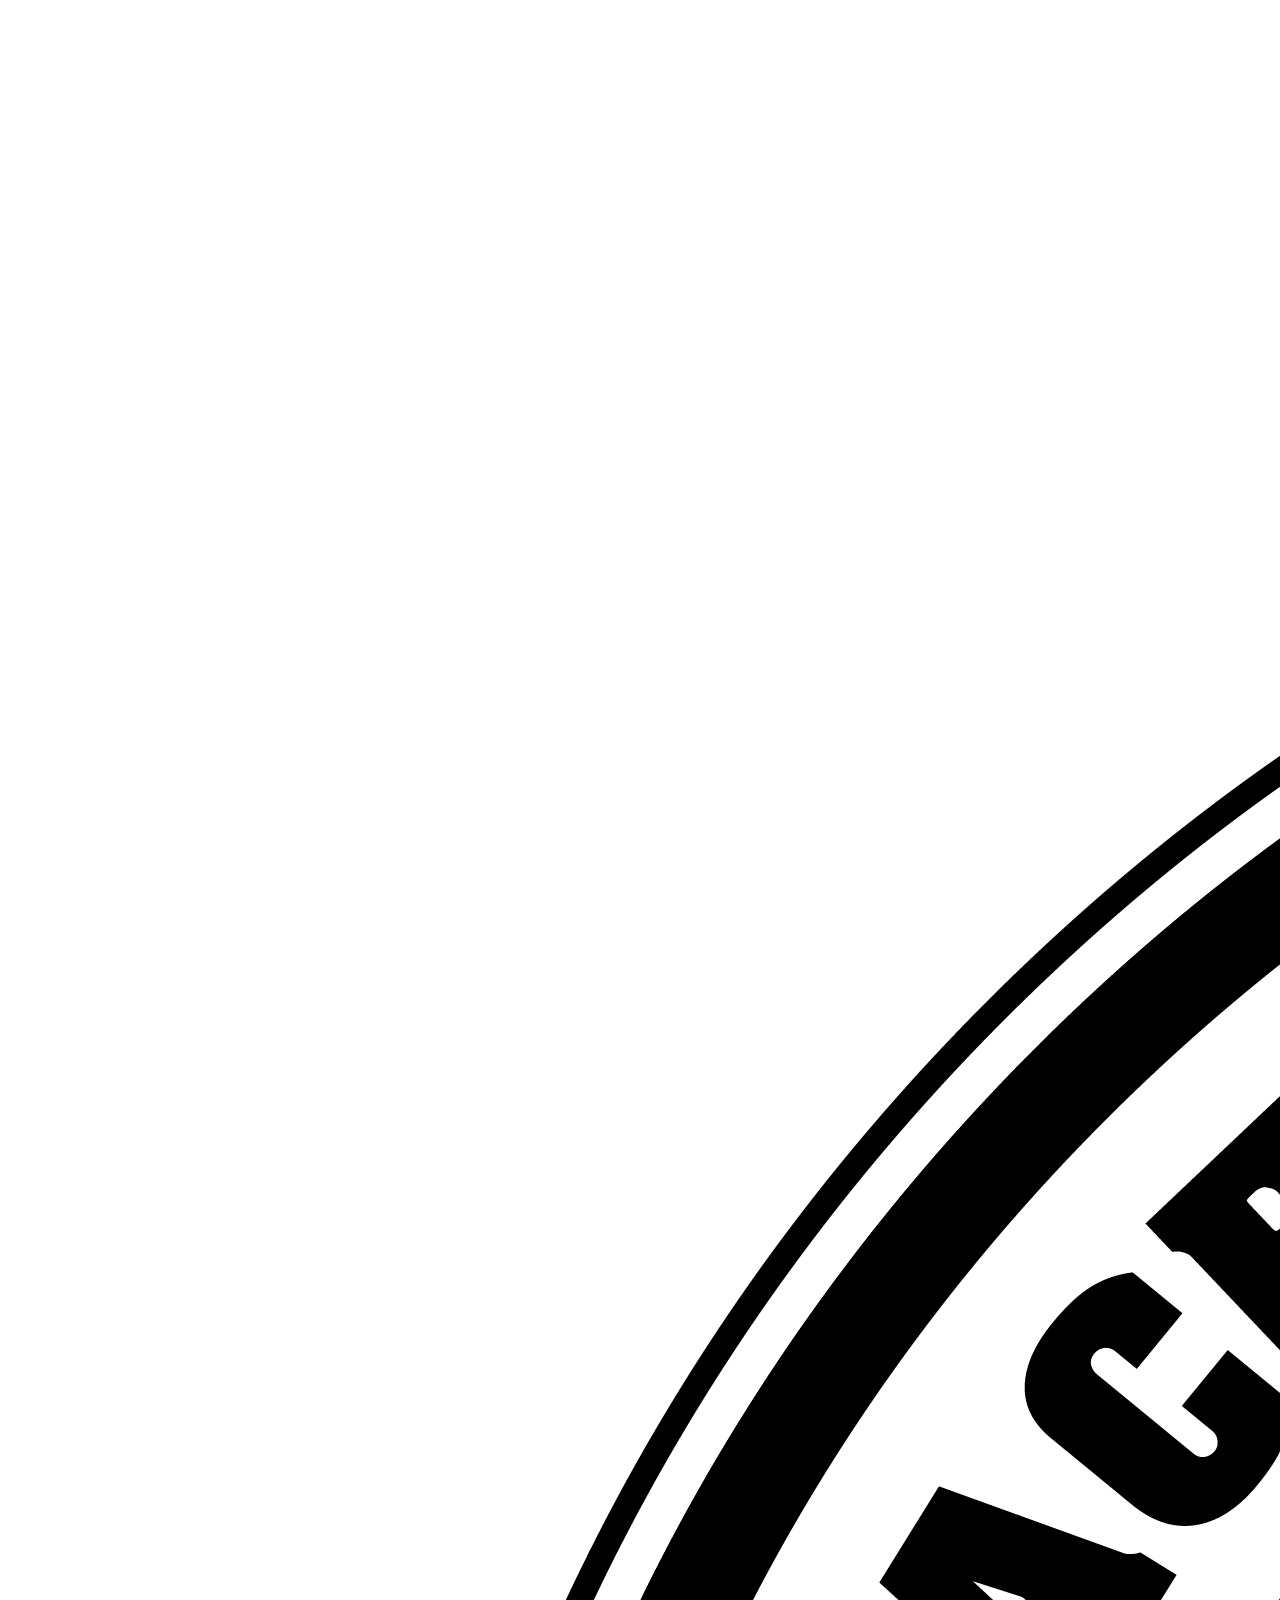
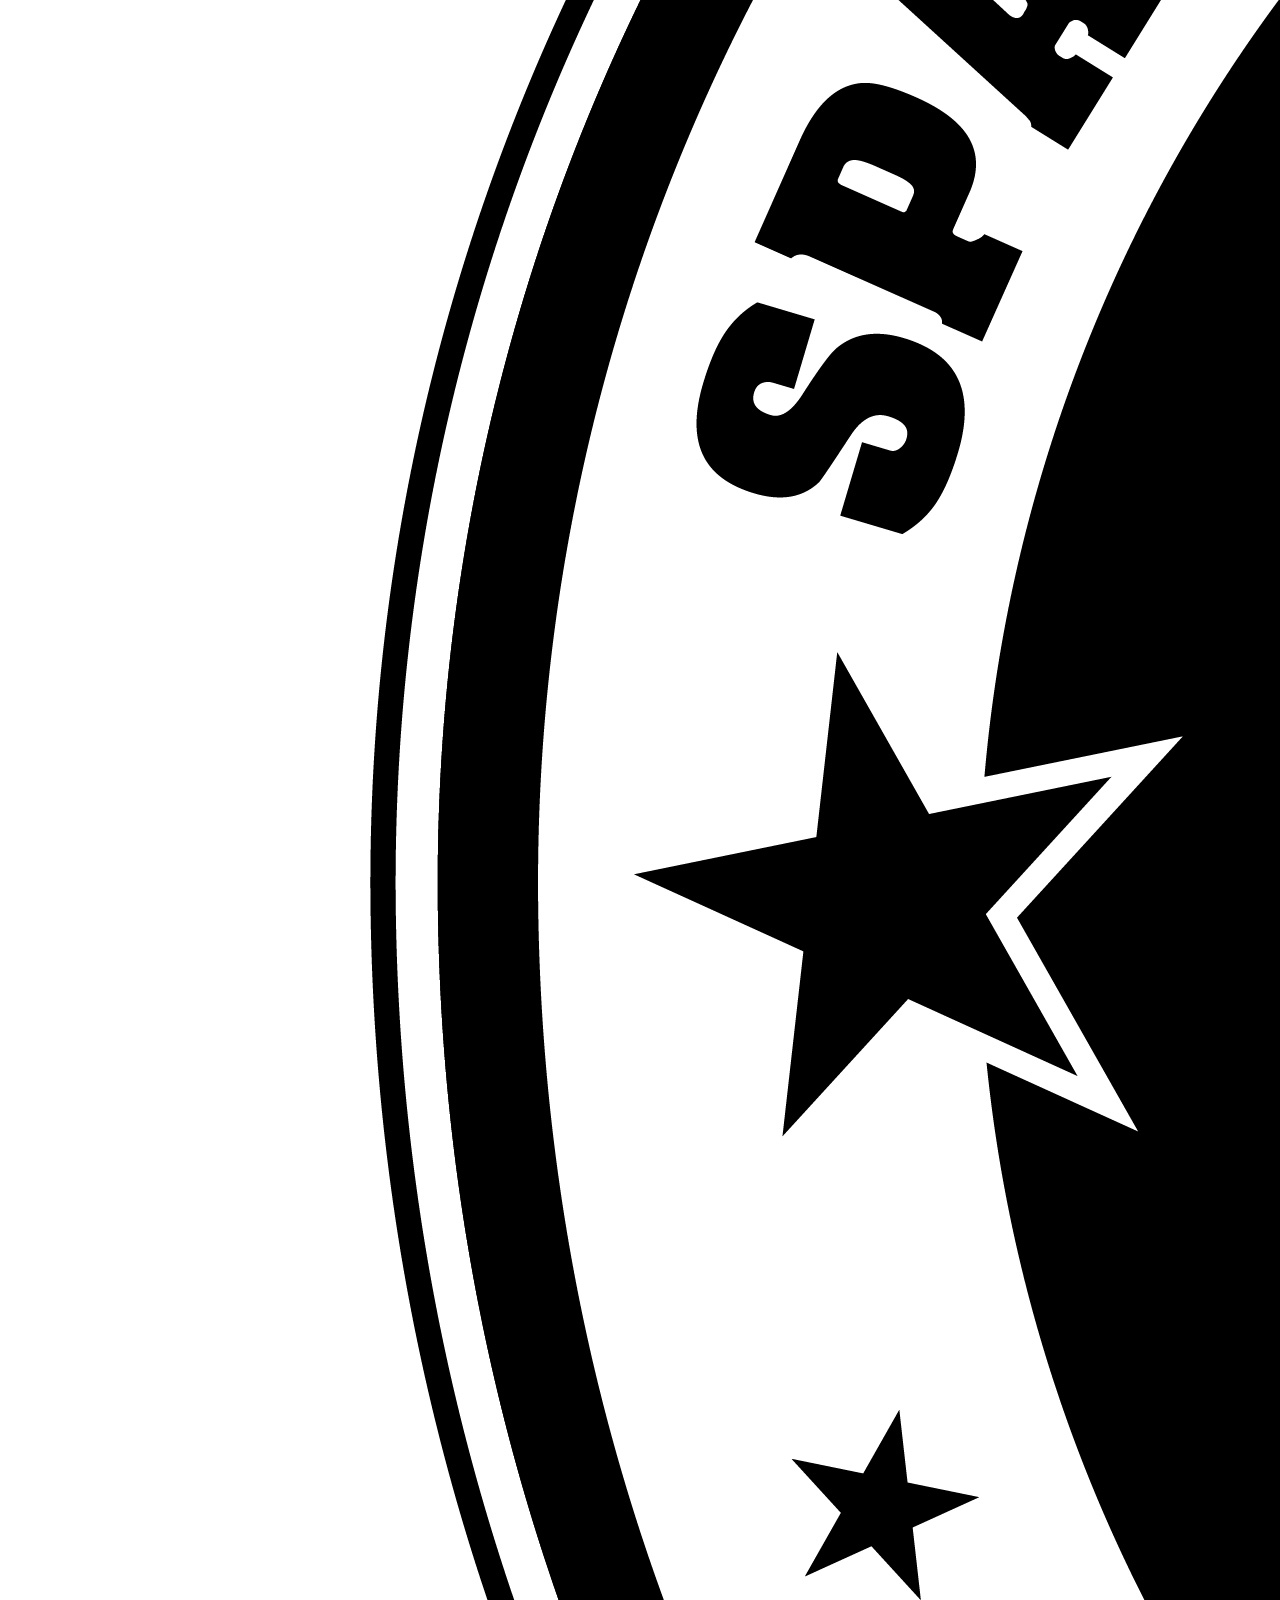
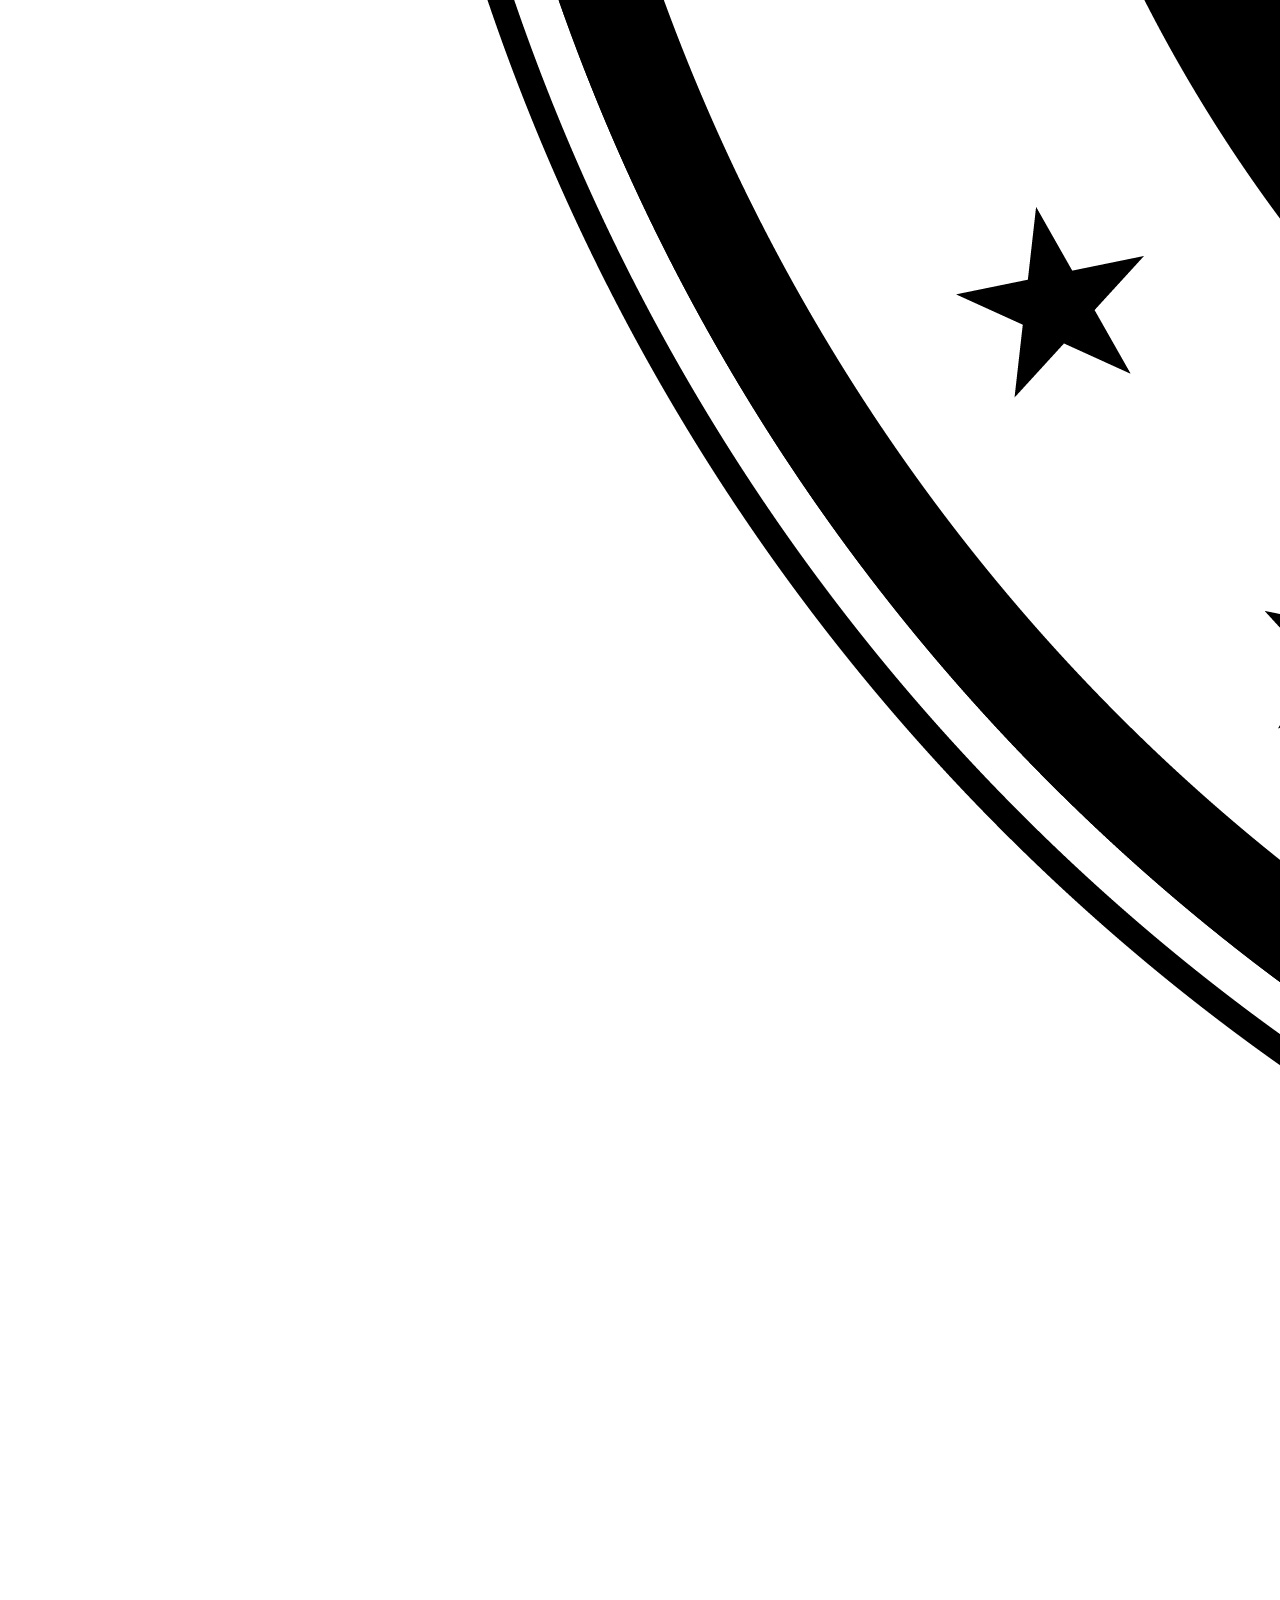
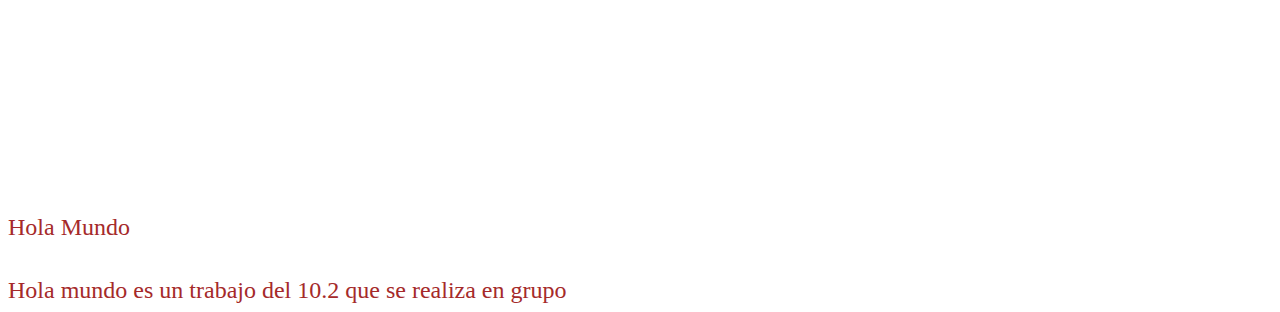
==== pruebalogo.html @ 742ab147 "puselogo" ====
<!DOCTYPE html>
<html lang="es">
<head>
    <meta charset="UTF-8">
    <meta name="viewport" content="width=device-width, initial-scale=1.0">
    <link rel="stylesheet" href="index.css">
    <title>Actividad 10.2</title>
</head>
<body>
    <div class="logo"><img src="./10825.jpg" alt="space"></div>

    <div p="mensaje">Hola Mundo</p>
     Hola mundo es un trabajo del 10.2 que se realiza en grupo
</body>
</html>
---- index.css ----
:root {
    --celeste:#48abe0;
    --naranjo:#e69a21;
    --amarillo:#fbeb00;
    --verde:#18f13c;
    --gris:#ced3cf;
    --grisborde:#727272;
    --blanco:white;
    --negro:black;
    --azul:rgb(20, 81, 212);
    --rojo:red;
    /* 26-01-21 1535 */
 
  }
  .mensaje {
    background-color:var(--blanco);
}
div, p {
  font-size: 1.5em;
  color: brown;
}
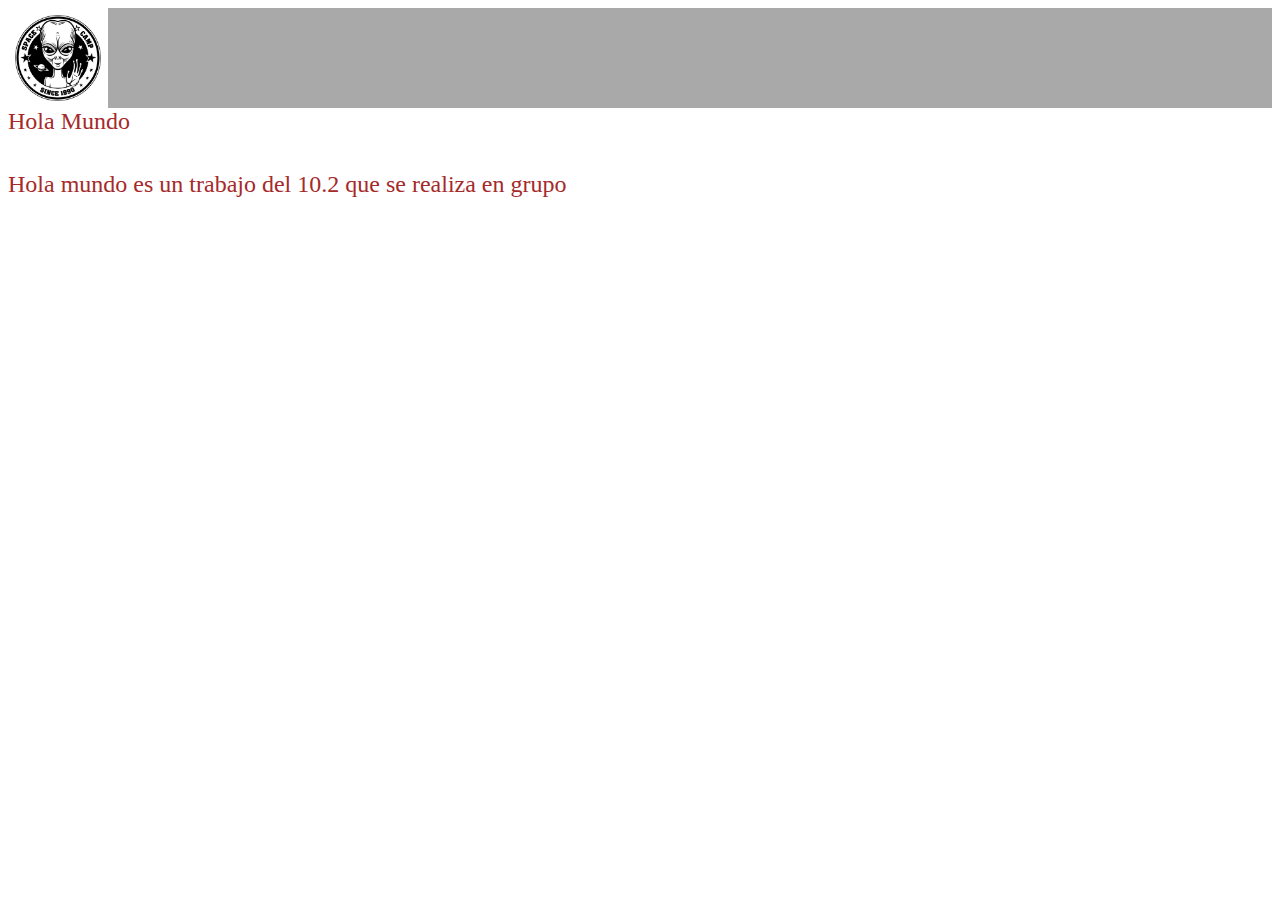
==== commit e7079f86: "rama eve" ====
--- a/pruebalogo.html
+++ b/pruebalogo.html
@@ -11,5 +11,6 @@
 
     <div p="mensaje">Hola Mundo</p>
      Hola mundo es un trabajo del 10.2 que se realiza en grupo
+    </div>
 </body>
 </html>--- a/index.css
+++ b/index.css
@@ -12,7 +12,7 @@
     --azul:rgb(20, 81, 212);
     --rojo:red;
     /* 26-01-21 1535 */
- 
+
   }
   .mensaje {
     background-color:var(--blanco);
@@ -20,4 +20,13 @@
 div, p {
   font-size: 1.5em;
   color: brown;
+}
+
+img {
+  width: 100px;
+}
+.logo {
+  background-color: darkgrey;
+  height: 100px;
+
 }